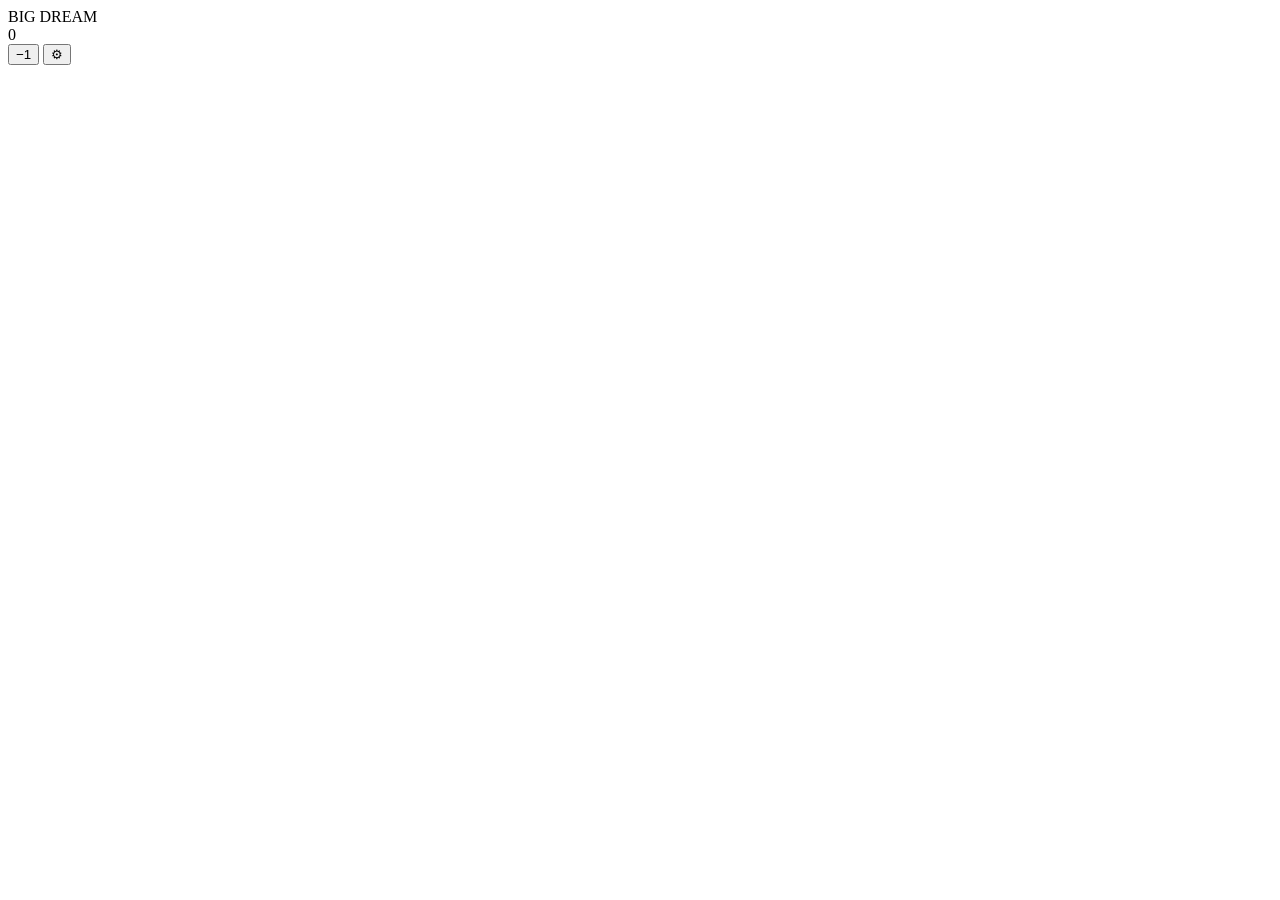
==== index.html @ f64413c9 "Add initial counter markup" ====
<!doctype html>
<html lang="ja">
<head>
  <meta charset="utf-8">
  <meta name="viewport" content="width=device-width, initial-scale=1, viewport-fit=cover, maximum-scale=1, user-scalable=no">
  <meta name="theme-color" content="#101114">
  <title>Big Dream Counter</title>
  <link rel="stylesheet" href="style.css">
</head>
<body>
  <main id="counterSurface" class="counter-surface" aria-label="カウンター画面">
    <div id="titleText" class="title-text">BIG DREAM</div>

    <div id="countValue" class="count-value" aria-live="polite">0</div>

    <button id="minusButton" class="corner-button minus-button" type="button" data-no-increment aria-label="1減らす">−1</button>
    <button id="settingsButton" class="corner-button settings-button" type="button" data-no-increment aria-label="設定を開く">⚙</button>
  </main>

  <div id="settingsOverlay" class="overlay" hidden data-no-increment>
    <section class="sheet" role="dialog" aria-modal="true" aria-labelledby="settingsHeading">
      <div class="sheet-header">
        <h1 id="settingsHeading">設定</h1>
        <button id="closeSettingsButton" class="icon-button" type="button" aria-label="設定を閉じる">×</button>
      </div>

      <label class="setting-group">
        <span>上の文字</span>
        <input id="titleInput" type="text" maxlength="40" autocomplete="off" placeholder="BIG DREAM">
      </label>

      <label class="setting-group">
        <span>文字サイズ <strong id="titleSizeLabel">36px</strong></span>
        <input id="titleSizeInput" type="range" min="20" max="72" step="1" value="36">
      </label>

      <div class="color-row">
        <label class="setting-group color-setting">
          <span>背景色</span>
          <input id="backgroundColorInput" type="color" value="#101114">
        </label>

        <label class="setting-group color-setting">
          <span>文字色</span>
          <input id="textColorInput" type="color" value="#f5f7fa">
        </label>
      </div>

      <button id="resetButton" class="danger-button" type="button">カウントをリセット</button>
    </section>
  </div>

  <div id="resetOverlay" class="overlay confirm-overlay" hidden data-no-increment>
    <section class="confirm-card" role="alertdialog" aria-modal="true" aria-labelledby="resetHeading" aria-describedby="resetDescription">
      <h2 id="resetHeading">リセットしますか？</h2>
      <p id="resetDescription">現在のカウント <strong id="resetCurrentValue">0</strong> を 0 に戻します。</p>
      <div class="confirm-actions">
        <button id="cancelResetButton" class="secondary-button" type="button">キャンセル</button>
        <button id="confirmResetButton" class="danger-button compact" type="button">0にする</button>
      </div>
    </section>
  </div>

  <script src="app.js"></script>
</body>
</html>
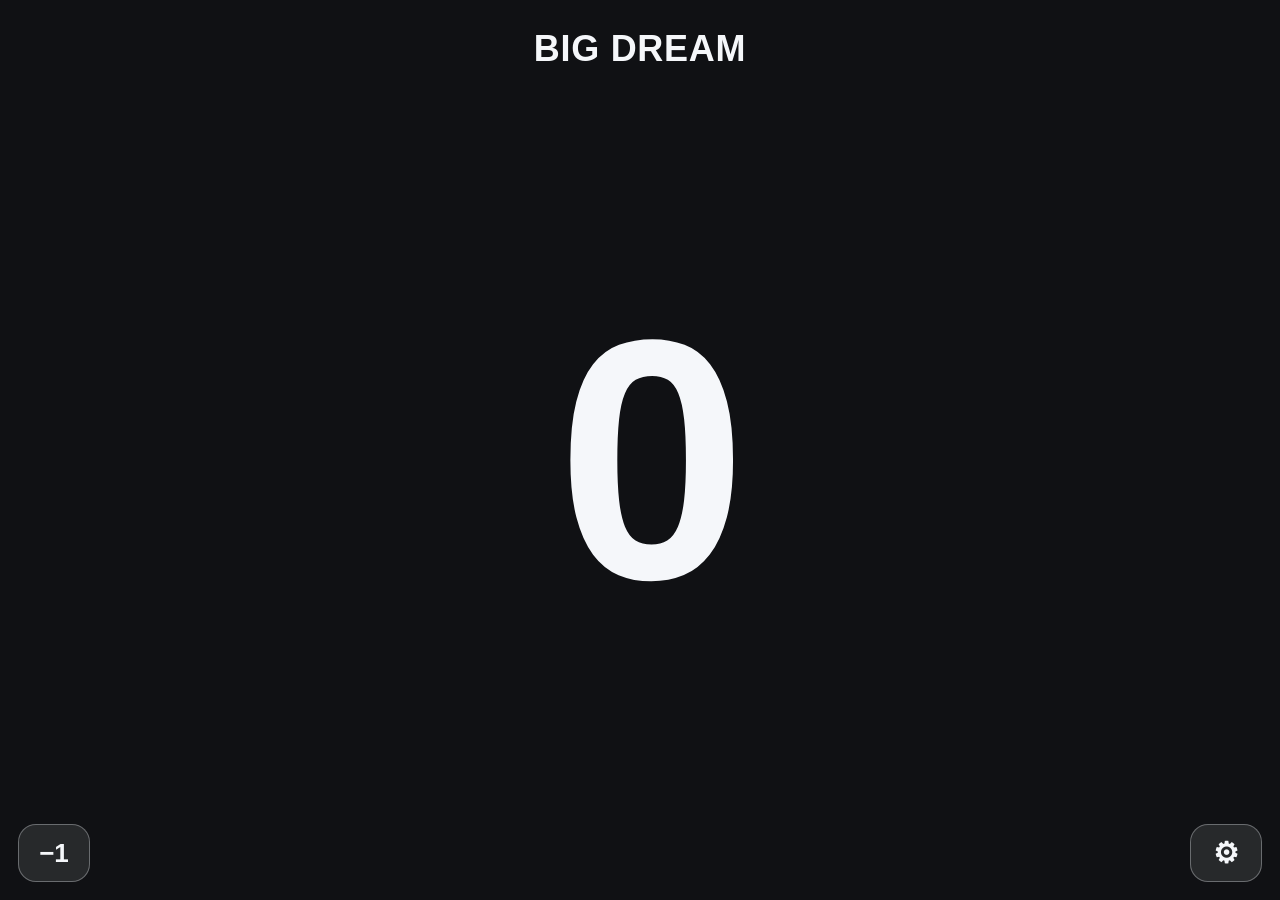
==== commit 72adaca2: "Add count number size control" ====
--- a/index.html
+++ b/index.html
@@ -30,8 +30,13 @@
       </label>
 
       <label class="setting-group">
-        <span>文字サイズ <strong id="titleSizeLabel">36px</strong></span>
+        <span>上の文字サイズ <strong id="titleSizeLabel">36px</strong></span>
         <input id="titleSizeInput" type="range" min="20" max="72" step="1" value="36">
+      </label>
+
+      <label class="setting-group">
+        <span>カウント数字サイズ <strong id="countSizeLabel">52</strong></span>
+        <input id="countSizeInput" type="range" min="28" max="72" step="1" value="52">
       </label>
 
       <div class="color-row">
--- a/style.css
+++ b/style.css
@@ -0,0 +1,272 @@
+:root {
+  --background: #101114;
+  --foreground: #f5f7fa;
+  --title-size: 36px;
+  --safe-top: env(safe-area-inset-top, 0px);
+  --safe-right: env(safe-area-inset-right, 0px);
+  --safe-bottom: env(safe-area-inset-bottom, 0px);
+  --safe-left: env(safe-area-inset-left, 0px);
+}
+
+* {
+  box-sizing: border-box;
+}
+
+html,
+body {
+  width: 100%;
+  height: 100%;
+  margin: 0;
+  overflow: hidden;
+  background: var(--background);
+  color: var(--foreground);
+  font-family: -apple-system, BlinkMacSystemFont, "Segoe UI", sans-serif;
+  -webkit-tap-highlight-color: transparent;
+}
+
+button,
+input {
+  font: inherit;
+}
+
+button {
+  color: inherit;
+}
+
+.counter-surface {
+  position: fixed;
+  inset: 0;
+  min-height: 100dvh;
+  padding:
+    calc(var(--safe-top) + 22px)
+    calc(var(--safe-right) + 18px)
+    calc(var(--safe-bottom) + 18px)
+    calc(var(--safe-left) + 18px);
+  background: var(--background);
+  color: var(--foreground);
+  user-select: none;
+  -webkit-user-select: none;
+  touch-action: manipulation;
+  cursor: pointer;
+}
+
+.title-text {
+  position: absolute;
+  top: calc(var(--safe-top) + 28px);
+  left: calc(var(--safe-left) + 20px);
+  right: calc(var(--safe-right) + 20px);
+  text-align: center;
+  font-size: var(--title-size);
+  font-weight: 700;
+  line-height: 1.15;
+  letter-spacing: 0.02em;
+  overflow-wrap: anywhere;
+  pointer-events: none;
+}
+
+.count-value {
+  position: absolute;
+  inset: 0;
+  display: grid;
+  place-items: center;
+  padding: 12vh 4vw 10vh;
+  font-size: min(52vw, 38vh);
+  font-weight: 800;
+  line-height: 0.85;
+  letter-spacing: -0.07em;
+  font-variant-numeric: tabular-nums;
+  white-space: nowrap;
+  pointer-events: none;
+}
+
+.corner-button {
+  position: absolute;
+  bottom: calc(var(--safe-bottom) + 18px);
+  z-index: 2;
+  width: 72px;
+  height: 58px;
+  border: 1px solid color-mix(in srgb, var(--foreground) 32%, transparent);
+  border-radius: 18px;
+  background: color-mix(in srgb, var(--foreground) 10%, transparent);
+  color: var(--foreground);
+  font-size: 26px;
+  font-weight: 700;
+  cursor: pointer;
+  touch-action: manipulation;
+}
+
+.corner-button:active {
+  transform: scale(0.95);
+  background: color-mix(in srgb, var(--foreground) 18%, transparent);
+}
+
+.minus-button {
+  left: calc(var(--safe-left) + 18px);
+}
+
+.settings-button {
+  right: calc(var(--safe-right) + 18px);
+  font-size: 29px;
+}
+
+.overlay {
+  position: fixed;
+  inset: 0;
+  z-index: 20;
+  display: flex;
+  align-items: flex-end;
+  justify-content: center;
+  padding: 0;
+  background: rgba(0, 0, 0, 0.5);
+  backdrop-filter: blur(8px);
+  -webkit-backdrop-filter: blur(8px);
+}
+
+.overlay[hidden] {
+  display: none;
+}
+
+.sheet {
+  width: min(100%, 620px);
+  max-height: 86dvh;
+  overflow-y: auto;
+  padding: 20px 20px calc(var(--safe-bottom) + 24px);
+  border-radius: 28px 28px 0 0;
+  background: #f7f7f9;
+  color: #17181b;
+  box-shadow: 0 -20px 60px rgba(0, 0, 0, 0.28);
+}
+
+.sheet-header {
+  display: flex;
+  align-items: center;
+  justify-content: space-between;
+  gap: 16px;
+  margin-bottom: 20px;
+}
+
+.sheet-header h1 {
+  margin: 0;
+  font-size: 25px;
+}
+
+.icon-button {
+  width: 42px;
+  height: 42px;
+  border: 0;
+  border-radius: 50%;
+  background: #e6e7ea;
+  color: #17181b;
+  font-size: 28px;
+  line-height: 1;
+}
+
+.setting-group {
+  display: grid;
+  gap: 9px;
+  margin-bottom: 20px;
+  font-size: 15px;
+  font-weight: 700;
+}
+
+.setting-group input[type="text"] {
+  width: 100%;
+  min-height: 50px;
+  padding: 0 14px;
+  border: 1px solid #d3d5da;
+  border-radius: 14px;
+  background: #ffffff;
+  color: #17181b;
+  font-size: 18px;
+}
+
+.setting-group input[type="range"] {
+  width: 100%;
+}
+
+.color-row {
+  display: grid;
+  grid-template-columns: 1fr 1fr;
+  gap: 14px;
+}
+
+.color-setting input[type="color"] {
+  width: 100%;
+  height: 54px;
+  padding: 4px;
+  border: 1px solid #d3d5da;
+  border-radius: 14px;
+  background: #ffffff;
+}
+
+.danger-button,
+.secondary-button {
+  min-height: 52px;
+  border: 0;
+  border-radius: 14px;
+  padding: 0 18px;
+  font-weight: 800;
+}
+
+.danger-button {
+  width: 100%;
+  margin-top: 8px;
+  background: #c62828;
+  color: #ffffff;
+}
+
+.danger-button.compact {
+  width: auto;
+  margin-top: 0;
+}
+
+.secondary-button {
+  background: #e6e7ea;
+  color: #17181b;
+}
+
+.confirm-overlay {
+  z-index: 30;
+  align-items: center;
+  padding: 24px;
+}
+
+.confirm-card {
+  width: min(100%, 420px);
+  padding: 24px;
+  border-radius: 22px;
+  background: #ffffff;
+  color: #17181b;
+  box-shadow: 0 20px 70px rgba(0, 0, 0, 0.35);
+}
+
+.confirm-card h2 {
+  margin: 0 0 10px;
+  font-size: 23px;
+}
+
+.confirm-card p {
+  margin: 0 0 22px;
+  color: #555960;
+  line-height: 1.6;
+}
+
+.confirm-actions {
+  display: grid;
+  grid-template-columns: 1fr 1fr;
+  gap: 12px;
+}
+
+@media (max-height: 620px) {
+  .title-text {
+    top: calc(var(--safe-top) + 16px);
+  }
+
+  .count-value {
+    font-size: min(46vw, 34vh);
+  }
+
+  .corner-button {
+    bottom: calc(var(--safe-bottom) + 10px);
+  }
+}
